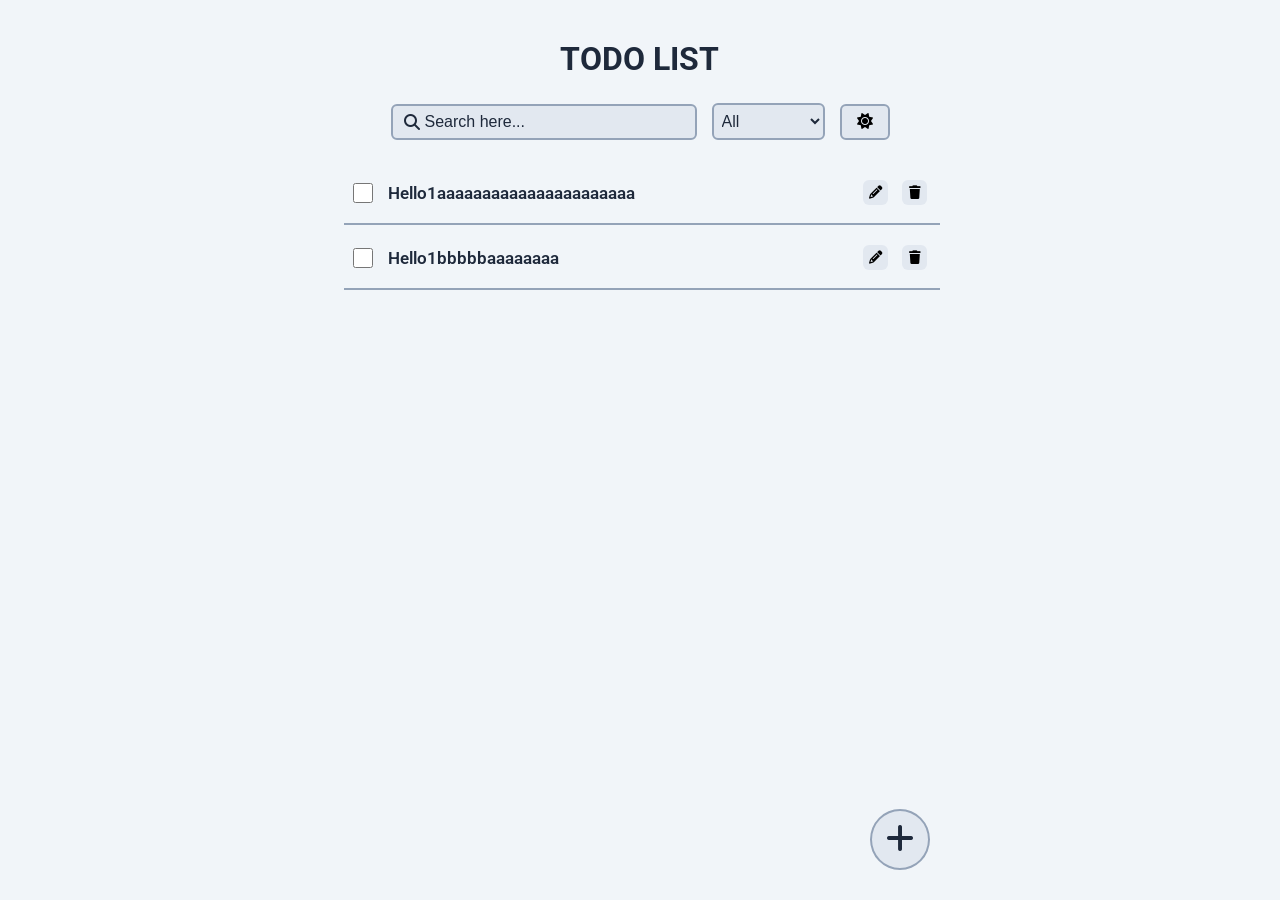
==== index.html @ f57b836a "Rename to-do3.html to index.html" ====
<!DOCTYPE html>
<html lang="en">
  <head>
    <meta charset="UTF-8" />
    <meta name="viewport" content="width=device-width, initial-scale=1.0" />
    <title>TODO WEB APP</title>
    <link rel="stylesheet" href="to-do3.css" />
    <link rel="preconnect" href="https://fonts.googleapis.com" />
    <link rel="preconnect" href="https://fonts.gstatic.com" crossorigin />
    <link
      rel="stylesheet"
      href="https://cdnjs.cloudflare.com/ajax/libs/font-awesome/6.4.0/css/all.min.css"
    />
    <link
      href="https://fonts.googleapis.com/css2?family=Roboto&display=swap"
      rel="stylesheet"
    />
  </head>
  <body>

    <header class="outermost">
      <div class="outer1">
        <h1>TODO LIST</h1>

        <nav>
          <div class="search-div">
            <i class="fa fa-search"></i>
            <input type="text" id="searchbar" placeholder="Search here..." />
          </div>
          <select name="status" class="status">
            <option value="all">All</option>
            <option value="complete">Complete</option>
            <option value="incomplete">Incomplete</option>
          </select>
          <button class="cg-mode ">
            <i class="fa-notdog fa-solid fa-sun"></i>
          </button>
        </nav>
      </div>
    </header>

    <main class="outer2">
      <div class="maindiv">

        <div class="hidden-one">
        <label class="check-label">
          <input type="checkbox" class="progress" />
          <span class="task-description">Hidden !poof!</span>
        </label>
        <span class="editspan">
          <button class="edit-task edt"><i class="fa-solid fa-pencil"></i></button>
          <button class="edit-task del"><i class="fa-solid fa-trash"></i></button
        ></span>
      </div>

        <div class="task-row">
        <label class="check-label">
          <input type="checkbox" class="progress" />
          <span class="task-description unchecked">Hello1aaaaaaaaaaaaaaaaaaaaaa</span>
        </label>
        <span class="editspan">
          <button class="edit-task edt"><i class="fa-solid fa-pencil"></i></button>
          <button class="edit-task del"><i class="fa-solid fa-trash"></i></button
        ></span>
      </div>
        <hr class="ruler">

        <div class="task-row">
        <label class="check-label">
          <input type="checkbox" class="progress" />
          <span class="task-description unchecked">Hello1bbbbbaaaaaaaa</span>
        </label>
        <span class="editspan">
          <button class="edit-task edt"><i class="fa-solid fa-pencil"></i></button>
          <button class="edit-task del"><i class="fa-solid fa-trash"></i></button
        ></span>
        </div>
        <hr class="ruler">

        <button class="addNote"><i class="fa-solid fa-plus"></i></button>
      </div>
    </main>
    <script src="to-do3.js"></script>
  </body>
</html>
---- to-do3.css ----
* {
  padding: 0;
  margin: 0;
}

:root {
  /* LIGHT MODE - Adjusted for text visibility */
  --clrbcklight: #F1F5F9;      /* Soft, muted gray background */
  --clrbckdark: #0F172A;       
  --txtclrlight: #1E293B;      /* High-contrast dark text */
  --txtclrdark: #F1F5F9;       
  --lnkbtnlight: #4F46E5;      
  --lnkbtndark: #6366F1;       
  --brdrlight: #94A3B8;        /* Slightly darker border for crisp definition */
  --brdrdark: #334155;         
  --effectlight: #E2E8F0;      /* Muted light gray for buttons/inputs */
  --effectdark: #1E293B;       
  --hvreffectlight: #CBD5E1;   /* Darker gray hover background so text stays visible */
  --hvreffectdark: #2D3748;    
}
body {
  font-family: 'Roboto', sans-serif;
  background-color: var(--clrbcklight);
  color: var(--txtclrlight);
}

.outermost {
  margin: auto;
  width: 800px;
  position: relative;
}

header h1 {
  margin-top: 40px;
  margin-bottom: 25px;
  width: 100%;
  margin-left: 40%;
}

header nav {
  display: flex;
  justify-content: center;
  align-items: center;
  gap: 15px;
}

#searchbar {
  cursor: pointer;
  padding: 7px 70px 7px 32px;
  border-radius: 6px;
  box-sizing: border-box;
  font-weight: 500;
  font-size: 16px;
  border: 2px solid var(--brdrlight);
  background-color: var(--effectlight);
}

#searchbar::placeholder {
  color: var(--txtclrlight);
}

.search-div i {
  position: absolute;
  top: 74px;
  left: 164px;
  pointer-events: none;
  color: #64748B;
}

.search-div i {
  color: var(--txtclrlight)
}

#searchbar:active {
  color: var(--txtclrdark);
  border-color: var(--brdrlight);
}

#searchbar:hover {
  background-color: var(--hvreffectlight);
  color: var(--txtclrlight);
}

.status {
  cursor: pointer;
  color: var(--txtclrlight);
  border: 2px solid var(--brdrlight);
  border-radius: 6px;
  padding: 7px 6px 7px 4px;
  font-size: var(--fntsz);
  font-weight: 500;
  background-color: var(--effectlight);
}

.status:active {
  border: var(--brdrlight);
  color: var(--txtclrlight);
  background-color: var(--hvreffectlight);
}

.status:hover {
  background-color: var(--hvreffectlight);
  color: var(--txtclrlight);
}

.cg-mode {
  cursor: pointer;
  font-size: 16px;
  border: 2px solid var(--brdrlight);
  border-radius: 6px;
  padding: 7px 15px 7px 15px;
  background-color: var(--effectlight);
}

.cg-mode:active,
.cg-mode:hover {
  background-color: var(--hvreffectlight);
  color: var(--txtclrlight);
}

nav {
  width: 800px;
}

main {
  position: relative;
}

.addNote {
  cursor: pointer;
  position: fixed;
  bottom: 30px;
  right: 350px;
  border: 2px solid var(--brdrlight);
  border-radius: 100%;
  padding: 10px 14px 10px 14px;
  font-size: 200%;
  color: var(--txtclrlight);
  background-color: var(--effectlight);
}

.addNote:hover,
.addNote:active {
  background-color: var(--hvreffectlight);
  color: var(--txtclrlight);
}

.maindiv {
  width: 600px;
  margin: auto;
  margin-top: 30px;
}

.task-row{
  display: flex;
  align-items: center;
  justify-content: center; 
  margin-top: 10px;
  padding: 10px;
}

.check-label {
  word-break: break-all;
  display: flex;
  align-items: center;
  font-size: 17px;
  font-weight: 600;
  color: var(--txtclrlight);
  cursor: pointer;
  width: 500px;
  position: relative;
}

input[type="checkbox"] {
  cursor: pointer;
  accent-color: var(--effectlight);
  min-width: 20px;
  min-height: 20px;
  margin-right: 15px;
}

.edit-task {
  margin-left: 10px;
  min-height: 25px;
  min-width: 25px;
  border: none;
  border-radius: 6px;
  background-color: var(--effectlight);
  cursor: pointer;
}

.edit-task:hover,
.edit-task:active{
  background-color: var(--lnkbtnlight);
  color: var(--txtclrdark);
}

.ruler{
  margin-left: 4px;
  border: 1px solid var(--brdrlight);
  margin-top: 8px;
}

.hidden-one{
  display: none;
}

.hide{
  display: none;
}

.checked{
  cursor: pointer;
}

.unchecked{
  cursor: pointer;
}
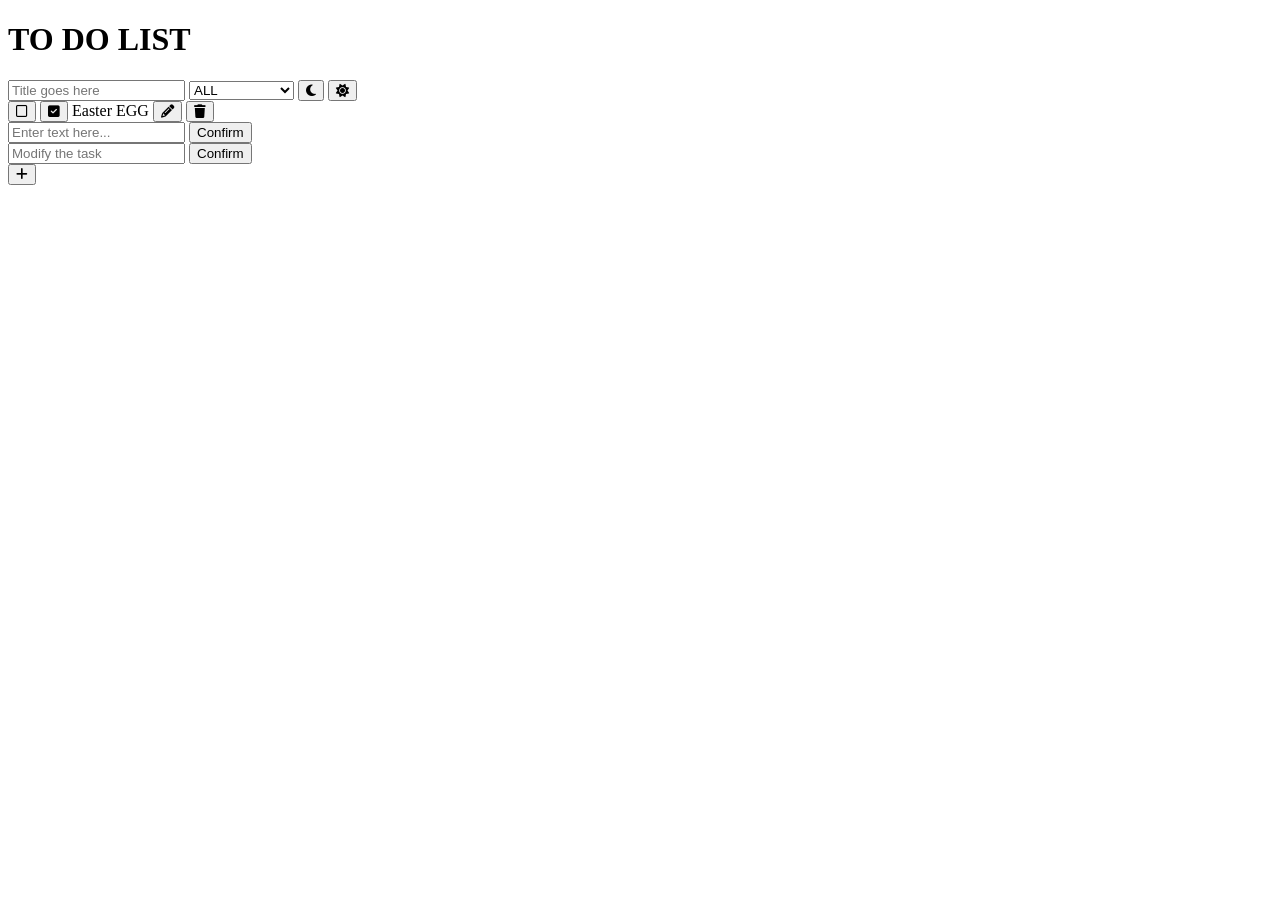
==== commit 104a1db4: "Refactor index.html for improved structure and styles" ====
--- a/index.html
+++ b/index.html
@@ -1,85 +1,67 @@
-<!DOCTYPE html>
+<!doctype html>
 <html lang="en">
   <head>
     <meta charset="UTF-8" />
     <meta name="viewport" content="width=device-width, initial-scale=1.0" />
-    <title>TODO WEB APP</title>
-    <link rel="stylesheet" href="to-do3.css" />
-    <link rel="preconnect" href="https://fonts.googleapis.com" />
-    <link rel="preconnect" href="https://fonts.gstatic.com" crossorigin />
+    <title>To-Do App</title>
     <link
       rel="stylesheet"
-      href="https://cdnjs.cloudflare.com/ajax/libs/font-awesome/6.4.0/css/all.min.css"
+      href="https://cdnjs.cloudflare.com/ajax/libs/font-awesome/6.5.2/css/all.min.css"
     />
-    <link
-      href="https://fonts.googleapis.com/css2?family=Roboto&display=swap"
-      rel="stylesheet"
-    />
+    <link rel="stylesheet" href="styles.css" />
   </head>
   <body>
+    <div class="container">
+      <h1>TO DO LIST</h1>
+      <div class="searchbar">
+        <input type="text" placeholder="Title goes here" id="search" />
+        <select class="filter">
+          <option value="all">ALL</option>
+          <option value="active">ACTIVE</option>
+          <option value="completed">COMPLETED</option>
+        </select>
 
-    <header class="outermost">
-      <div class="outer1">
-        <h1>TODO LIST</h1>
-
-        <nav>
-          <div class="search-div">
-            <i class="fa fa-search"></i>
-            <input type="text" id="searchbar" placeholder="Search here..." />
-          </div>
-          <select name="status" class="status">
-            <option value="all">All</option>
-            <option value="complete">Complete</option>
-            <option value="incomplete">Incomplete</option>
-          </select>
-          <button class="cg-mode ">
-            <i class="fa-notdog fa-solid fa-sun"></i>
-          </button>
-        </nav>
-      </div>
-    </header>
-
-    <main class="outer2">
-      <div class="maindiv">
-
-        <div class="hidden-one">
-        <label class="check-label">
-          <input type="checkbox" class="progress" />
-          <span class="task-description">Hidden !poof!</span>
-        </label>
-        <span class="editspan">
-          <button class="edit-task edt"><i class="fa-solid fa-pencil"></i></button>
-          <button class="edit-task del"><i class="fa-solid fa-trash"></i></button
-        ></span>
+        <button class="mode dark">
+          <i class="fa-solid fa-moon"></i>
+        </button>
+        <button class="mode light hide">
+          <i class="fa-solid fa-sun"></i>
+        </button>
       </div>
 
-        <div class="task-row">
-        <label class="check-label">
-          <input type="checkbox" class="progress" />
-          <span class="task-description unchecked">Hello1aaaaaaaaaaaaaaaaaaaaaa</span>
-        </label>
-        <span class="editspan">
-          <button class="edit-task edt"><i class="fa-solid fa-pencil"></i></button>
-          <button class="edit-task del"><i class="fa-solid fa-trash"></i></button
-        ></span>
-      </div>
-        <hr class="ruler">
+      <!-- <i class="fa-solid fa-plus"></i> -->
+    </div>
+<!-- ------------------------------------start of item------------------------------------------ -->
+    <div class="item hide">
+      <!-- hidden item to help append new items -->
+      <span class="tickStatus">
+        <button class="tickbox notick">
+          <i class="fa-regular fa-square"></i>
+        </button>
+        <button class="tickbox tick hide">
+          <i class="fa-solid fa-square-check"></i></button
+      ></span>
 
-        <div class="task-row">
-        <label class="check-label">
-          <input type="checkbox" class="progress" />
-          <span class="task-description unchecked">Hello1bbbbbaaaaaaaa</span>
-        </label>
-        <span class="editspan">
-          <button class="edit-task edt"><i class="fa-solid fa-pencil"></i></button>
-          <button class="edit-task del"><i class="fa-solid fa-trash"></i></button
-        ></span>
-        </div>
-        <hr class="ruler">
+      <span class="text">Easter EGG</span>
 
-        <button class="addNote"><i class="fa-solid fa-plus"></i></button>
-      </div>
-    </main>
-    <script src="to-do3.js"></script>
+      <span class="edbtn">
+        <button class="edit"><i class="fa-solid fa-pencil"></i></button>
+        <button class="trash"><i class="fa-solid fa-trash"></i></button>
+      </span>
+    </div>
+<!-- -------------------------------------End of item------------------------------------------------->
+
+    <div class="inputInfo hide">
+      <input type="text" id="inputText" placeholder="Enter text here..." />
+      <button class="confirm">Confirm</button>
+    </div>
+
+    <div class="editInfo hide">
+      <input type="text" id="inputEdited" placeholder="Modify the task" />
+      <button class="confirmModification">Confirm</button>
+    </div>
+    <button class="create"><i class="fa-solid fa-plus"></i></button>
+
+    <script src="script.js"></script>
   </body>
 </html>
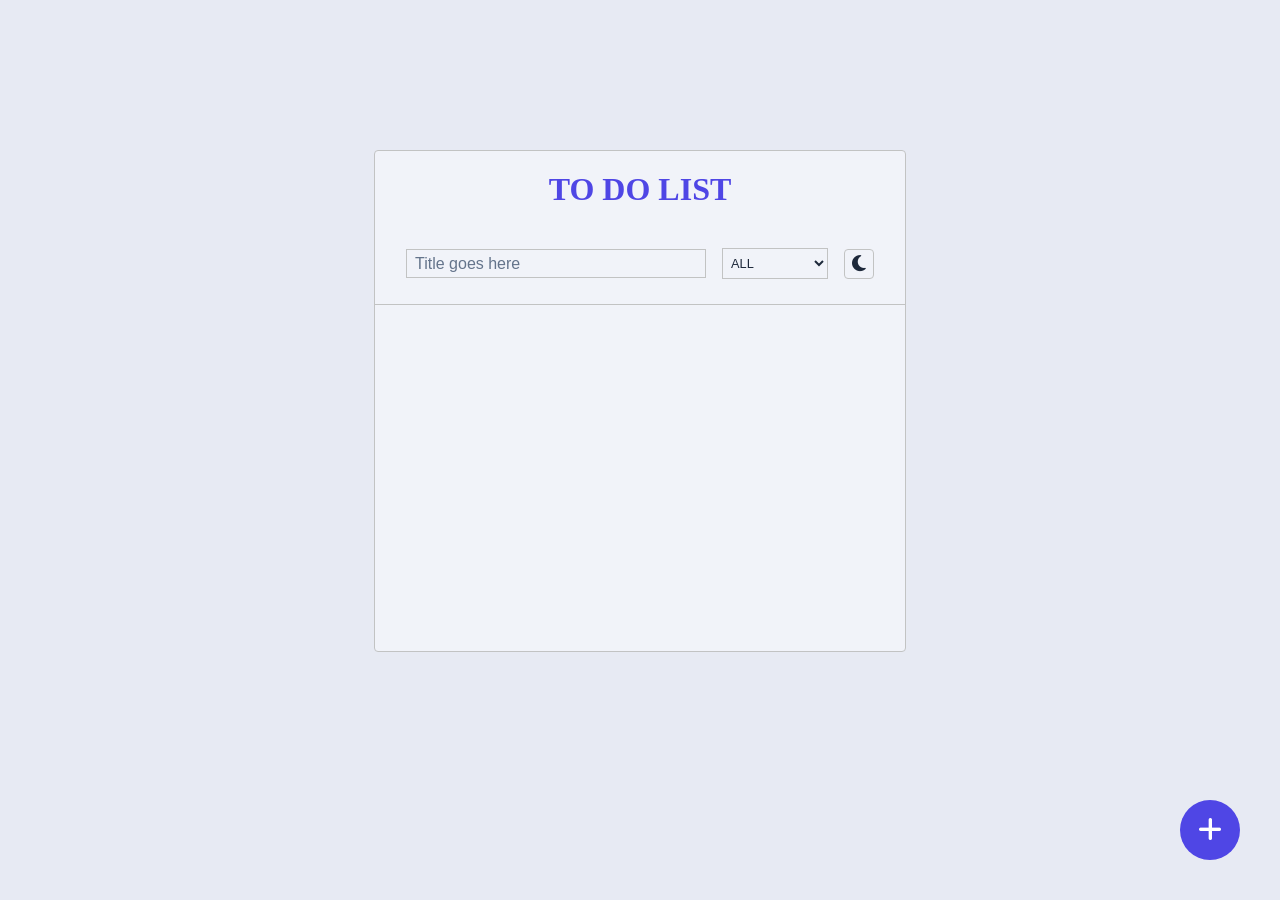
==== commit 475a5533: "Change stylesheet and script file names in index.html Updated the stylesheet and script file referen" ====
--- a/index.html
+++ b/index.html
@@ -8,7 +8,7 @@
       rel="stylesheet"
       href="https://cdnjs.cloudflare.com/ajax/libs/font-awesome/6.5.2/css/all.min.css"
     />
-    <link rel="stylesheet" href="styles.css" />
+    <link rel="stylesheet" href="to-do.css" />
   </head>
   <body>
     <div class="container">
@@ -62,6 +62,6 @@
     </div>
     <button class="create"><i class="fa-solid fa-plus"></i></button>
 
-    <script src="script.js"></script>
+    <script src="to-do.js"></script>
   </body>
 </html>
--- a/to-do.css
+++ b/to-do.css
@@ -0,0 +1,223 @@
+* {
+  margin: 0;
+  padding: 0;
+}
+
+body {
+  background-color: var(--Back);
+  color: var(--Text);
+  overflow: hidden;
+}
+
+:root {
+  --Back: #E7EAF3;
+  --Card: #F1F3F9;
+  --Primary: #4F46E5;
+  --Secondary: #6366F1;
+  --Text: #1E293B;
+  --MutedText: #64748B;
+  --Border: #c2c3c3;
+  --Success: #22C55E;
+  --Danger: #FB7185;
+  --scroll: #aaa;
+}
+
+.container {
+  border: 1px solid var(--Border);
+  background-color: var(--Card);
+  border-radius: 4px;
+  margin: 150px auto;
+  max-width: 40%;
+  min-width: 530px;
+  height: 500px;
+  overflow-y: auto;
+}
+
+.container::-webkit-scrollbar { /*used to style scrollbar's width*/
+  width: 6px;
+}
+.container::-webkit-scrollbar-thumb {
+  background-color:#aaa;
+  border-radius: 8px;
+}
+
+
+h1 {
+  text-align: center;
+  margin: 20px 0 20px 0;
+  color: var(--Primary);
+}
+
+.searchbar {
+  background-color: var(--Card);
+  border-bottom: 1px solid var(--Border);
+  text-align: center;
+  margin-bottom: 20px;
+  padding:20px 15px 25px;
+
+  position: sticky;
+  top: 0;
+
+  display: flex;
+  flex-direction: row;
+  justify-content: space-evenly;
+  align-items: center;
+}
+
+.searchbar input[type="text"] {
+  font-size: 1rem;
+  height: 27px;
+  width: 290px;
+  background-color: var(--Card);
+  color: var(--Text);
+  border: 1px solid var(--Border);
+  padding-left: 8px;
+}
+
+input::placeholder{
+  color: var(--MutedText);
+}
+
+.searchbar select {
+  background-color: var(--Card);
+  color: var(--Text);
+  border: 1px solid var(--Border);
+  font-size: 0.8rem;
+  height: 31px;
+  padding-left: 4px;
+  cursor: pointer;
+}
+
+.mode {
+  height: 30px;
+  width: 30px;
+  font-size: 1.15rem;
+  border-radius: 4px;
+  border: 1px solid var(--Border);
+  color: var(--Text);
+  background-color: var(--Card);
+  cursor: pointer;
+}
+
+.item {
+  background-color: var(--Card);
+  color: var(--Text);
+  border: 1px solid var(--Border);
+  width: 70%;
+  margin: auto;
+  height: 30px;
+  padding: 10px 17px;
+  
+  display: flex;
+  flex-direction: row;
+  justify-content: space-between;
+  align-items: center;
+  gap: 10px;
+}
+
+.tickbox,
+.edit,
+.trash {
+  height: 25px;
+  width: 25px;
+  font-size: 1.2rem;
+  border: none;
+  background-color: var(--Card);
+  cursor: pointer;
+}
+
+.edit {
+  margin-right: 7px;
+  color: var(--Primary);
+}
+
+.trash{
+  color:var(--Danger);
+}
+
+.tickbox{
+  color: var(--Success);
+}
+
+.text {
+  font-size: 1.1rem;
+  color: var(--Text);
+  overflow: hidden;
+  flex:1;
+  white-space: nowrap;
+  text-overflow: ellipsis;
+}
+
+.item:not(.hide):not(:last-child) {
+  border-bottom: 1px solid var(--Border);
+}
+
+.create {
+  background-color: var(--Primary);
+  color: white;
+  position: fixed;
+  bottom: 40px;
+  right: 40px;
+  width: 60px;
+  height: 60px;
+  border-radius: 50%;
+  border: none;
+  font-size: 1.7rem;
+  cursor: pointer;
+  z-index: 10;
+}
+
+.create:hover{
+  background-color: var(--Secondary);
+}
+
+.inputInfo,
+.editInfo {
+  height: 130px;
+  width: 300px;
+  margin: auto;
+
+  display: flex;
+  flex-direction: column;
+  justify-content: center;
+  align-items: center;
+
+  box-shadow:0 10px 25px regba(0,0,0,0.15);
+  background-color: var(--Card);
+  border: 1px solid var(--Border);
+  border-radius: 12px;
+
+  position: fixed;
+  top: 50%;
+  left: 50%;
+  transform: translate(-50%, -50%);
+  /*shifts it back by half its own size*/
+}
+
+.inputInfo input,
+.editInfo input {
+  font-size: 1.2rem;
+  width: 80%;
+  height: 35px;
+  padding-left: 8px;
+  margin-bottom: 20px;
+  border: 1px solid var(--Border);
+  color: var(--Text);
+  background: var(--Card);
+}
+
+.confirm,
+.confirmModification {
+  height: 32px;
+  width: 90px;
+  font-size: 1.05rem;
+}
+
+.hide {
+  display: none;
+}
+
+.strike{
+  text-decoration: line-through;
+  color: var(--MutedText);
+}
